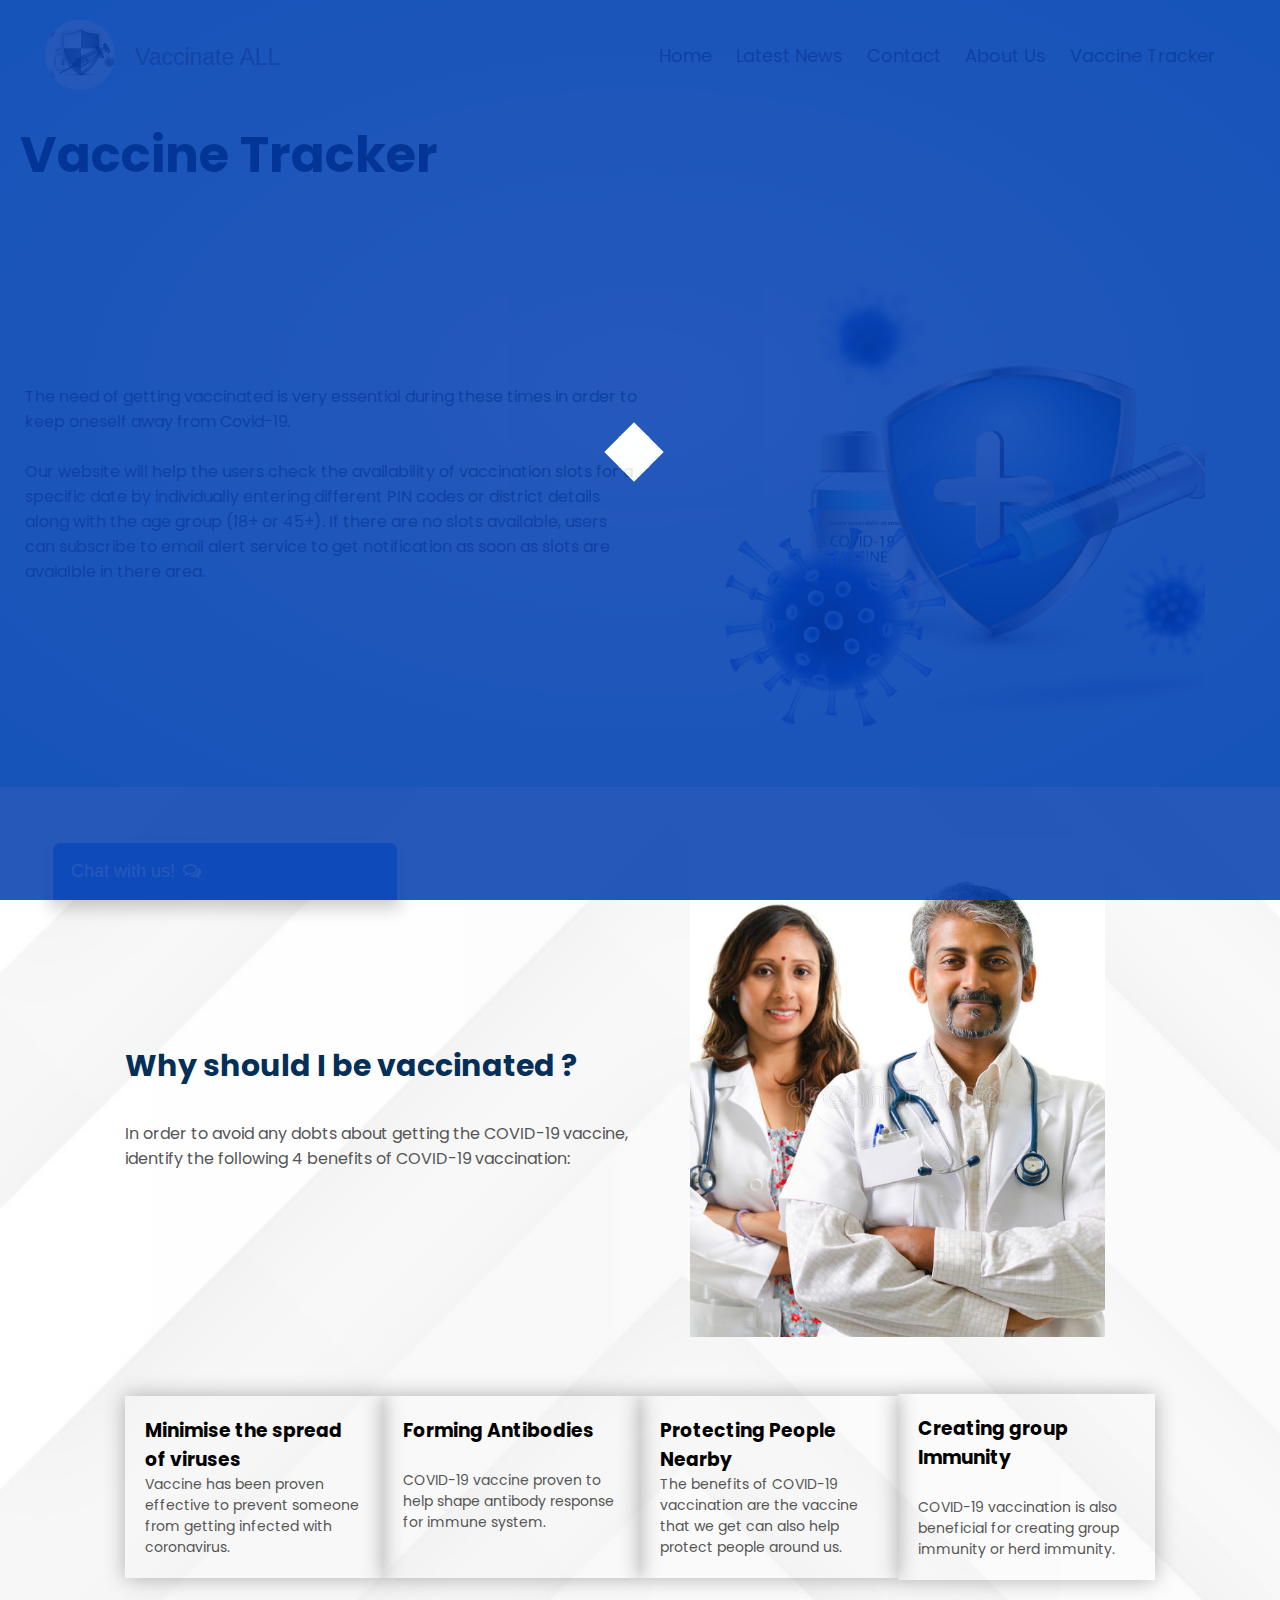
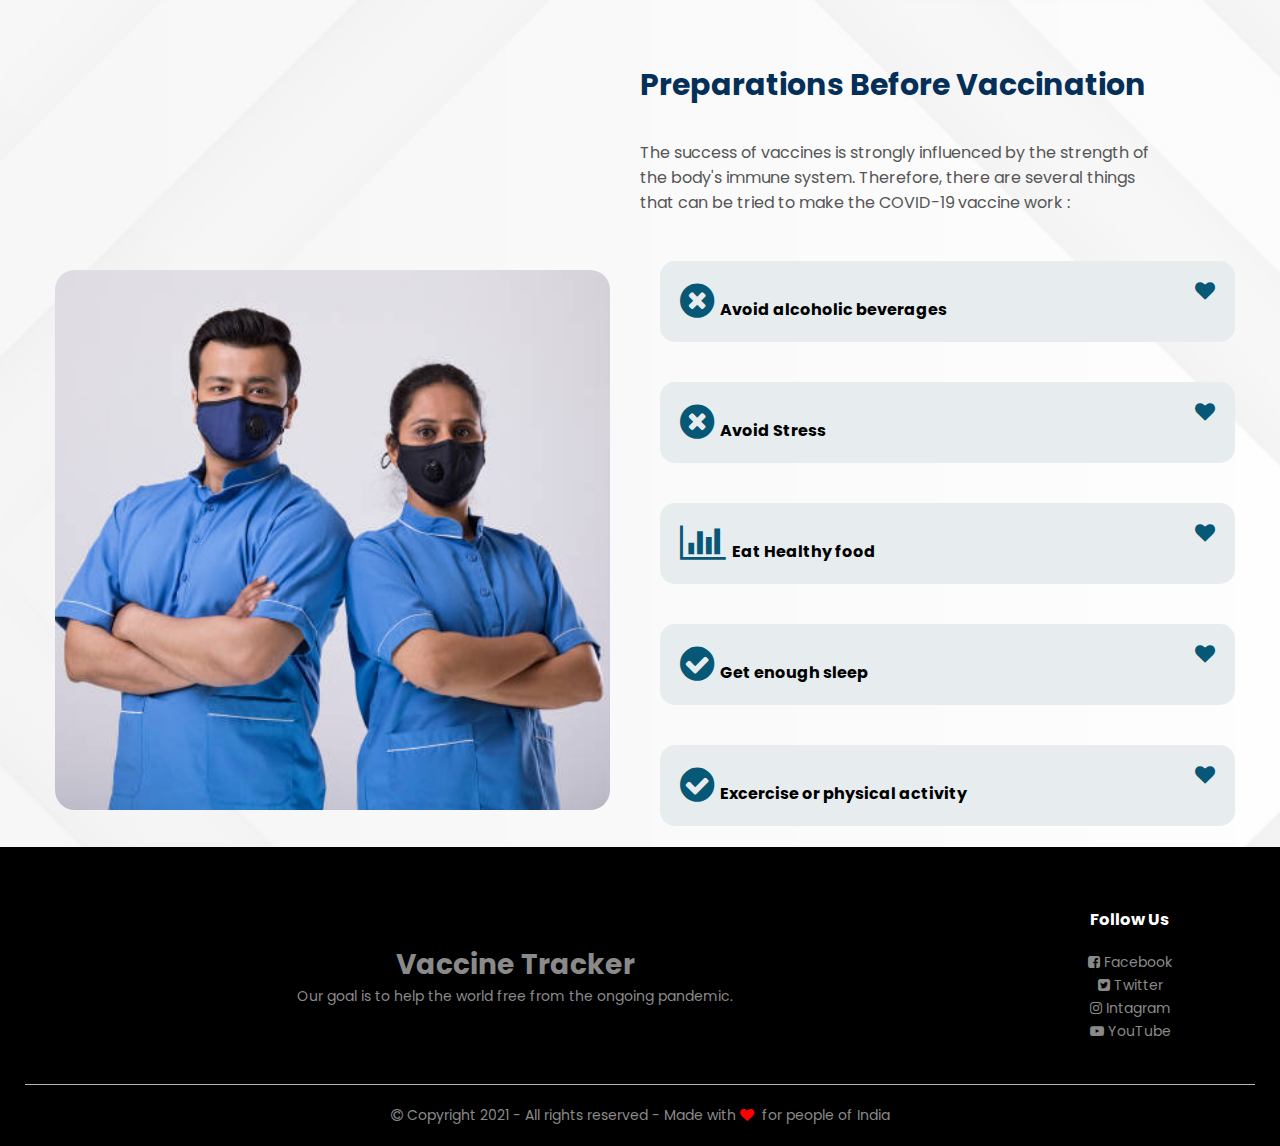
==== index.html @ 8e264b40 "hello" ====
<!DOCTYPE html>
<html lang="en">
  <head>
    <meta charset="UTF-8"/>
    <meta http-equiv="X-UA-Compatible" content="IE=edge" />
    <meta name="viewport" content="width=device-width, initial-scale=1.0, maximum-scale=1, user-scalable=no"/>
    <title>Vaccinate ALL</title>
    <link rel="stylesheet" href="static/style.css" />

    <link rel="icon" href="static/images/fav.png" />
    <link rel="stylesheet" href="static/css/chat.css">
    <link rel="stylesheet" href="static/css/chatbot.css">
    <link rel="stylesheet" href="https://cdnjs.cloudflare.com/ajax/libs/font-awesome/4.7.0/css/font-awesome.min.css">

    <link
      rel="stylesheet"
      href="https://stackpath.bootstrapcdn.com/font-awesome/4.7.0/css/font-awesome.min.css"
      integrity="sha384-wvfXpqpZZVQGK6TAh5PVlGOfQNHSoD2xbE+QkPxCAFlNEevoEH3Sl0sibVcOQVnN"
      crossorigin="anonymous"
    />
    <link rel="preconnect" href="https://fonts.gstatic.com" />
    <link
      href="https://fonts.googleapis.com/css2?family=Poppins:wght@300;400;500;600;700&display=swap"
      rel="stylesheet"
    />

    <script src="https://cdnjs.cloudflare.com/ajax/libs/jquery/3.6.0/jquery.min.js"
      integrity="sha512-894YE6QWD5I59HgZOGReFYm4dnWc1Qt5NtvYSaNcOP+u1T9qYdvdihz0PPSiiqn/+/3e7Jo4EaG7TubfWGUrMQ=="
      crossorigin="anonymous">
    </script>
 
  </head>
  <body>

    <!-- prloader start  -->
    <div id="spinner-wrapper">
      <div class="sk-folding-cube">
        <div class="sk-cube1 sk-cube"></div>
        <div class="sk-cube2 sk-cube"></div>
        <div class="sk-cube4 sk-cube"></div>
        <div class="sk-cube3 sk-cube"></div>
      </div>
    </div>

    <!-- prloader End  -->
    <div class="header">
      <div class="container">
        <div class="navbar">
          <div class="logo">
            <a href="index.html">
              <div class="header-logo">
                <a href="index.html"><img class="image" img src="static/images/favi.png"><div class="name">Vaccinate ALL</div></a>
                
             </div>
             
            </a>
          </div>
          <nav>
            <ul id="MenuItems">

              
              <li><a href="#Home">Home</a></li>
              <li><a href="https://www.news18.com/coronavirus-latest-news/" target="_blank">Latest News</a></li>
              <li><a href="contact.html" target="_blank">Contact</a></li>
              <li><a href="aboutus.html" target="_blank">About Us</a></li>
              <li><a href="cowatch-main/index.html" target="_blank">Vaccine Tracker</a></li>
          </nav>
          <img loading="lazy"
            src="static/img/menu.png"
            alt=""
            class="menu-icon"
            onclick="menutoggle()" />
        </div>


<section id="Home">
        <div class="row">
          <div class="col-2">
            <h1>Vaccine Tracker</h1>
            <p>
              The need of getting vaccinated is very essential during these
              times in order to keep oneself away from Covid-19.
            </p>
            <br />
            <p>
              Our website will help the users check the availability of vaccination
              slots for a specific date by individually entering different PIN
              codes or district details along with the age group (18+ or 45+).
              If there are no slots available, users can subscribe to email
              alert service to get notification as soon as slots are avaialble
              in there area.
            </p>
          </div>

          <div class="col-2">
            <img loading="lazy" src="static/img/vaccine-bg.png" alt="" />
          </div>
        </div>
      </div>
    </div>
  </section>

    <!-- CHAT BAR BLOCK -->
    <div class="chat-bar-collapsible">
      <button id="chat-button" type="button" class="collapsible">Chat with us!
          <i id="chat-icon" style="color: #fff;" class="fa fa-fw fa-comments-o"></i>
      </button>

      <div class="content">
          <div class="full-chat-block">
              <!-- Message Container -->
              <div class="outer-container">
                  <div class="chat-container">
                      <!-- Messages -->
                      <div id="chatbox">
                          <h5 id="chat-timestamp"></h5>
                          <p id="botStarterMessage" class="botText"><span>Loading...</span></p>
                      </div>

                      <!-- User input box -->
                      <div class="chat-bar-input-block">
                          <div id="userInput">
                              <input id="textInput" class="input-box" type="text" name="msg"
                                  placeholder="Tap 'Enter' to send a message">
                              <p></p>
                          </div>

                          <div class="chat-bar-icons">
                              <i id="chat-icon" style="color: crimson;" class="fa fa-fw fa-heart"
                                  onclick="heartButton()"></i>
                              <i id="chat-icon" style="color: #333;" class="fa fa-fw fa-send"
                                  onclick="sendButton()"></i>
                          </div>
                      </div>
                      <div id="chat-bar-bottom">
                          <p></p>
                      </div>
                  </div>
              </div>
          </div>
      </div>
  </div>

    <!-- Scroll Up Button -->
    <button onclick="topFunction()" id="myBtn" title="Go to top">
      <i class="fa fa-chevron-circle-up"></i>
    </button>

   

    <!-- Features -->
    <div class="small-container">
      <div class="row">
        <div class="col-2">
          <h2 style="color: rgb(3, 47, 88)">Why should I be vaccinated ?</h2>
          <p>
            In order to avoid any dobts about getting the COVID-19 vaccine,
            identify the following 4 benefits of COVID-19 vaccination:
          </p>
        </div>
        <div class="col-2">
          <img loading="lazy" src="static/img/doctor-1.jpg" alt="" />
        </div>
      </div>
    </div>

    <div class="small-container">
      <div class="row">
        <div class="col-4">
          <h3>Minimise the spread of viruses</h3>
          <p>
            Vaccine has been proven effective to prevent someone from getting
            infected with coronavirus.
          </p>
        </div>
        <div class="col-4">
          <h3>Forming Antibodies</h3>
          <br />
          <p>
            COVID-19 vaccine proven to help shape antibody response for immune
            system.
          </p>
          <br />
        </div>
        <div class="col-4">
          <h3>Protecting People Nearby</h3>
          <p>
            The benefits of COVID-19 vaccination are the vaccine that we get can
            also help protect people around us.
          </p>
        </div>
        <div class="col-4">
          <h3>Creating group Immunity</h3>
          <br />
          <p>
            COVID-19 vaccination is also beneficial for creating group immunity
            or herd immunity.
          </p>
        </div>
      </div>
    </div>

    <!-- Preparation -->
    <div class="small-container">
      <div class="row">
        <div class="col-2"></div>
        <div class="col-2">
          <h2 style="color: rgb(3, 47, 88)">Preparations Before Vaccination</h2>
          <p>
            The success of vaccines is strongly influenced by the strength of
            the body's immune system. Therefore, there are several things that
            can be tried to make the COVID-19 vaccine work :
          </p>
        </div>
      </div>
    </div>
    <br />

    <div class="prep">
      <div class="container">
        <div class="row">
          <div class="col-2">
            <img loading="lazy" src="static/img/person-1.jpg" alt="" />
          </div>
          <div class="col-2">
            <div class="prat col-md-6">
              <div class="icon-box">
                <!-- <i class="fa fa-check-square"></i> -->
                <h4>
                  <i class="fa fa-times-circle" style="font-size: 40px"></i
                  >&nbsp Avoid alcoholic beverages<i
                    class="last fa fa-heart"
                    style="font-size: 20px"
                  ></i>
                </h4>
              </div>
            </div>
            <div class="prat col-md-6 mt-4 mt-md-0">
              <div class="icon-box">
                <i class="icofont-chart-bar-graph"></i>
                <h4>
                  <i class="fa fa-times-circle" style="font-size: 40px"></i
                  >&nbsp Avoid Stress<i
                    class="last fa fa-heart"
                    style="font-size: 20px"
                  ></i>
                </h4>
              </div>
            </div>
            <div class="prat col-md-6 mt-4 mt-md-0">
              <div class="icon-box">
                <h4>
                  <i class="fa fa-bar-chart" style="font-size: 40px"></i>&nbsp
                  Eat Healthy food<i
                    class="last fa fa-heart"
                    style="font-size: 20px"
                  ></i>
                </h4>
              </div>
            </div>
            <div class="prat col-md-6 mt-4 mt-md-0">
              <div class="icon-box">
                <i class="icofont-settings"></i>
                <h4>
                  <i class="fa fa-check-circle" style="font-size: 40px"></i
                  >&nbsp Get enough sleep<i
                    class="last fa fa-heart"
                    style="font-size: 20px"
                  ></i>
                </h4>
              </div>
            </div>
            <div class="prat col-md-6 mt-4 mt-md-0">
              <div class="icon-box">
                <i class="icofont-settings"></i>
                <h4>
                  <i class="fa fa-check-circle" style="font-size: 40px"></i
                  >&nbsp Excercise or physical activity<i
                    class="last fa fa-heart"
                    style="font-size: 20px"
                  ></i>
                </h4>
              </div>
            </div>
          </div>
        </div>
      </div>
    </div>

    <!-- footer -->
    <section id="end">
    <div class="footer">
      <div class="container">
        <div class="row">
          
          <div class="footer-col-2">
            <h1>Vaccine Tracker</h1>
            <p>Our goal is to help the world free from the ongoing pandemic.</p>
          </div>
          <div class="footer-col-4">
            <h3>Follow Us</h3>
            <ul>
              <li><i class="fa fa-facebook-square"></i> Facebook</li>
              <li><i class="fa fa-twitter-square"></i> Twitter</li>
              <li><i class="fa fa-instagram"></i> Intagram</li>
              <li><i class="fa fa-youtube-play"></i> YouTube</li>
            </ul>
          </div>
        </div>
        <hr />
        <p class="copyright">
          <i class="fa fa-copyright"></i> Copyright 2021 - All rights reserved -
          Made with
          <i class="fa fa-heart" aria-hidden="true" style="color: red"></i
          >&nbsp; for people of India
        </p>
      </div>
    </div>

</section>
    <script>
      var MenuItems = document.getElementById("MenuItems");
      MenuItems.style.maxHeight = "0px";
      function menutoggle() {
        if (MenuItems.style.maxHeight == "0px") {
          MenuItems.style.maxHeight = "200px";
        } else {
          MenuItems.style.maxHeight = "0px";
        }
      }
    </script>

    <!-- Script for Scroll Button -->
    <script>
      //Get the button
      var mybutton = document.getElementById("myBtn");

      // When the user scrolls down 20px from the top of the document, show the button
      window.onscroll = function () {
        scrollFunction();
      };

      function scrollFunction() {
        if (
          document.body.scrollTop > 20 ||
          document.documentElement.scrollTop > 20
        ) {
          mybutton.style.display = "block";
        } else {
          mybutton.style.display = "none";
        }
      }

      // When the user clicks on the button, scroll to the top of the document
      function topFunction() {
        document.body.scrollTop = 0;
        document.documentElement.scrollTo({
          top: 0,
          behavior: "smooth",
        });
      }
    </script>

    </script>
    
    <script>
      //Preloader Start
      $(document).ready(function () {

        preloaderFadeOutTime = 3000;

        function hidePreloader() {
          var preloader = $('#spinner-wrapper');
          preloader.fadeOut(preloaderFadeOutTime);
        }
        hidePreloader();
      });


    </script>

<script src="static/js/responses.js"></script>
<script src="static/js/chat.js"></script>

<script src="https://ajax.googleapis.com/ajax/libs/jquery/3.4.1/jquery.min.js"></script>

</body>
</html>
---- static/style.css ----
* {
  margin: 0;
  padding: 0;
  box-sizing: border-box;
}
body {
  font-family: "Poppins", sans-serif !important;
  background-image: url(img/bg-1.jpg) !important;
  background-size: cover;
  background-repeat: no-repeat;
}

::-webkit-scrollbar {
  width: 15px;
}
::-webkit-scrollbar-thumb {
  background-color: rgba(14, 105, 117, 0.6);
  border-radius: 30px;
}
::-webkit-scrollbar-thumb:hover {
  background-color: #555;
}
#search {
  background-color: #075777;
  border-radius: 5px;
  color: #fff;
  padding: 10px 15px;
  cursor: pointer;
}
#search:hover {
  background-color: #03212c;
}
.navbar {
  display: flex;
  align-items: center;
  padding: 20px;
}
nav {
  flex: 1;
  text-align: right;
}
@import url("https://fonts.googleapis.com/css2?family=Encode+Sans+SC:wght@500&display=swap");
.name {
  font-family: "Encode Sans SC", sans-serif;
  font-size: 23px;
  color: #797070;
  float: left;
  padding-left: 20px;
  padding-top: 10%;
}

li a {
  font-size: 18px;
}

li:hover {
  transform: scale(1.1);
  transition: 0.5s all ease-in-out;
}
select {
  font-size: 18px;
}
li a:hover {
  color: #39393b;
  text-underline-position: below;
  text-underline-offset: transform scale(1.03);
}
ul li::after {
  content: "";
  height: 2px;
  background: #424246;
  display: block;
  margin: auto;
  transition: 0.5s;
  width: 0%;
}

ul li:hover::after {
  width: 100%;
}
.name:hover {
  color: #434646;
  font-weight: 600;
}
.image {
  -webkit-filter: grayscale(100%);
  filter: grayscale(100%);
  -webkit-transition: 0.3s ease-in-out;
  transition: 0.3s ease-in-out;
}
.image:hover {
  -webkit-filter: grayscale(0);
  filter: grayscale(0);
}
img .image {
  padding-left: 0px;
  margin-left: 0px;
}

.image {
  width: 70px;
  float: left;
  height: 70px;
}
.image:hover {
  transform: scale(1.2);
  transition: 0.5s all ease-in-out;
}
nav ul {
  display: inline-block;
  list-style-type: none;
}
nav ul li {
  display: inline-block;
  margin-right: 20px;
}
a {
  text-decoration: none;
  color: #555;
}
p {
  color: #555;
}
.container {
  max-width: 1300px;
  margin: auto;
  padding-left: 25px;
  padding-right: 25px;
}
.row {
  display: flex;
  align-items: center;
  flex-wrap: wrap;
  justify-content: space-around;
}
.prep row {
  background-color: #000;
  color: white;
}
.col-2 {
  flex-basis: 50%;
  min-width: 300px;
}
.col-2 img {
  max-width: 100%;
  height: 600px;
  padding: 50px;
  object-fit: cover;
}
.col-2 h1 {
  font-size: 50px;
  line-height: 60px;
  margin: 25px 0;
}
.header {
  background: radial-gradient(#fff, #8bddf7);
}
.header .row {
  margin-top: 70px;
}
.menu-icon {
  width: 28px;
  margin-left: 20px;
  display: none;
}

/* *********PreLoader Start ************* */
.sk-folding-cube {
  position: absolute;
  top: 48%;
  left: 48%;
  width: 40px;
  height: 40px;
  position: relative;
  -webkit-transform: rotateZ(45deg);
  transform: rotateZ(45deg);
}

.sk-folding-cube .sk-cube {
  float: left;
  width: 50%;
  height: 50%;
  position: relative;
  -webkit-transform: scale(1.1);
  transform: scale(1.1);
}

.sk-folding-cube .sk-cube:before {
  content: "";
  position: absolute;
  top: 0;
  left: 0;
  width: 100%;
  height: 100%;
  background-color: #fff;
  -webkit-animation: sk-foldCubeAngle 2.4s infinite linear both;
  animation: sk-foldCubeAngle 2.4s infinite linear both;
  -webkit-transform-origin: 100% 100%;
  transform-origin: 100% 100%;
}

.sk-folding-cube .sk-cube2 {
  -webkit-transform: scale(1.1) rotateZ(90deg);
  transform: scale(1.1) rotateZ(90deg);
}

.sk-folding-cube .sk-cube3 {
  -webkit-transform: scale(1.1) rotateZ(180deg);
  transform: scale(1.1) rotateZ(180deg);
}

.sk-folding-cube .sk-cube4 {
  -webkit-transform: scale(1.1) rotateZ(270deg);
  transform: scale(1.1) rotateZ(270deg);
}

.sk-folding-cube .sk-cube2:before {
  -webkit-animation-delay: 0.3s;
  animation-delay: 0.3s;
}

.sk-folding-cube .sk-cube3:before {
  -webkit-animation-delay: 0.6s;
  animation-delay: 0.6s;
}

.sk-folding-cube .sk-cube4:before {
  -webkit-animation-delay: 0.9s;
  animation-delay: 0.9s;
}

/* search by district styles */

#Home h1 {
  position: absolute;
  left: 20px;
  top: 100px;
}

@-webkit-keyframes sk-foldCubeAngle {
  0%,
  10% {
    -webkit-transform: perspective(140px) rotateX(-180deg);
    transform: perspective(140px) rotateX(-180deg);
    opacity: 0;
  }
  25%,
  75% {
    -webkit-transform: perspective(140px) rotateX(0deg);
    transform: perspective(140px) rotateX(0deg);
    opacity: 1;
  }
  90%,
  100% {
    -webkit-transform: perspective(140px) rotateY(180deg);
    transform: perspective(140px) rotateY(180deg);
    opacity: 0;
  }
}

@keyframes sk-foldCubeAngle {
  0%,
  10% {
    -webkit-transform: perspective(140px) rotateX(-180deg);
    transform: perspective(140px) rotateX(-180deg);
    opacity: 0;
  }
  25%,
  75% {
    -webkit-transform: perspective(140px) rotateX(0deg);
    transform: perspective(140px) rotateX(0deg);
    opacity: 1;
  }
  90%,
  100% {
    -webkit-transform: perspective(140px) rotateY(180deg);
    transform: perspective(140px) rotateY(180deg);
    opacity: 0;
  }
}

#spinner-wrapper {
  position: fixed;
  top: 0;
  left: 0;
  right: 0;
  bottom: 0;
  background-color: #033eaf;
  z-index: 999999;
}

/* Preloader End */

/* Brands */

.brands {
  margin: 100px auto;
}
.col-5 {
  width: 160px;
}
.col-5 img {
  width: 100%;
  cursor: pointer;
  filter: grayscale(100%);
}
.col-5 img:hover {
  filter: grayscale(0);
}

/* Features */
.small-container {
  max-width: 1080px;
  margin: auto;
  padding-left: 25px;
  padding-right: 25px;
}
.col-4 {
  flex-basis: 25%;
  padding: 10px;
  min-width: 200px;
  margin-bottom: 50px;
  transition: transform 0.5s;
}
.col-4:hover {
  transform: translateY(-5px);
}
.col-4 p {
  font-size: 14px;
}
.col-2 h2 {
  font-size: 30px;
  line-height: 60px;
  margin: 25px 0;
}
.col-4 {
  /* margin-right: 5px; */
  flex-basis: 25%;
  padding: 20px;
  min-width: 200px;
  margin-bottom: 50px;
  transition: transform 0.5s;
  box-shadow: 0 0 20px 0px rgba(0, 0, 0, 0.3);
}
.col-4 img {
  width: 100%;
}
.col-4 p {
  font-size: 14px;
}
.col-4:hover {
  transform: translateY(-5px);
}

/* preparation */
h4 {
  text-align: justify;
}
.prat {
  padding: 20px;
}
.last {
  float: right;
}
.prat .icon-box {
  padding: 20px;
  border-radius: 15px;
  background-color: rgb(231, 237, 238);
}
.prat .icon-box:hover {
  box-shadow: 0 0 20px 0px rgba(0, 0, 0, 0.1);
  transition: transform 0.5s;
  transform: translateY(-10px);
}
.prat p {
  text-align: center;
}
.prep .container img {
  border-radius: 50px;
  padding: 30px;
}
.prep .fa {
  color: #075777;
  font-size: 40px;
}
#prept.row {
  width: 70px !important;
  height: 100%;
}
/* Footer */
.footer {
  background: #000;
  color: #8a8a8a;
  font-size: 14px;
  padding: 60px 0 20px;
}
.footer p {
  color: #8a8a8a;
}
.footer h3 {
  color: #fff;
  margin-bottom: 20px;
}
.footer-col-1,
.footer-col-2,
.footer-col-3,
.footer-col-4 {
  min-width: 250px;
  margin-bottom: 20px;
}
.footer-col-1 {
  flex-basis: 30%;
}
.footer-col-2 {
  flex: 1;
  text-align: center;
}
.footer-col-2 img {
  width: 180px;
  margin-bottom: 20px;
}
.footer-col-3,
.footer-col-4 {
  flex-basis: 12%;
  text-align: center;
}
ul {
  list-style-type: none;
}
.app-logo {
  margin-top: 20px;
}
.app-logo img {
  width: 140px;
}
.footer hr {
  border: none;
  background: #b5b5b5;
  height: 1px;
  margin: 20px 0;
}
.copyright {
  text-align: center;
}
#myBtn {
  display: none;
  position: fixed;
  bottom: 20px;
  right: 30px;
  z-index: 99;
  font-size: 18px;
  border: none;
  outline: none;
  background-color: rgba(14, 105, 117, 0.6);
  color: white;
  cursor: pointer;
  padding: 15px;
  border-radius: 4px;
}

#myBtn:hover {
  background-color: #555;
}

#MenuItems {
  z-index: 1;
}

/* --------------media query for menu------------------ */

@media only screen and (max-width: 800px) {
  nav ul {
    position: absolute;
    top: 70px;
    left: 0;
    background: #333;
    width: 100%;
    overflow: hidden;
    transition: max-height 0.5s;
  }
  nav ul li {
    display: block;
    margin-right: 50px;
    margin-top: 10px;
    margin-bottom: 10px;
  }
  nav ul li a {
    color: #fff;
  }
  .menu-icon {
    display: flex;
    cursor: pointer;
  }
  .name {
    visibility: hidden;
  }
  li a:hover {
    color: white;
    text-underline-position: below;
    text-underline-offset: transform scale(1.03);
    z-index: 20;
  }
}

@media only screen and (max-width: 600px) {
  .row {
    text-align: center;
  }
  .col-2,
  .col-3,
  .col-4 {
    flex-basis: 100%;
  }
  .single-product .row {
    text-align: left;
  }
  .single-product .col-2 {
    padding: 20px 0;
  }
  .single-product h1 {
    font-size: 26px;
    line-height: 32px;
  }
  .cart-info p {
    display: none;
  }
}
---- static/css/chat.css ----
.chat-bar-collapsible {
    position: fixed;
    bottom: 0;
    left: 50px;
    box-shadow: 0 8px 16px 0 rgba(0, 0, 0, 0.2);
    z-index: 1;
}

.collapsible{
    background-color: rgb(82, 151, 255);
    color: white;
    cursor: pointer;
    padding: 18px;
    width: 350px;
    text-align: left;
    outline: none;
    font-size: 18px;
    border-radius: 10px 10px 0px 0px;
    border: 3px solid white;
    border-bottom: none;
}

.content{
    max-height: 0;
    overflow: hidden;
    transition: max-height 0.2s ease-out;
    background-color: #f1f1f1;
}

.full-chat-block {
    width: 350px;
    background: white;
    text-align: center;
    overflow: auto;
    scrollbar-width: none;
    height: max-content;
    transition: max-height 0.2s ease-out;
}

.outer-container {
    min-height: 500px;
    bottom: 0%;
    position: relative;
}

.chat-container {
    max-height: 500px;
    width: 100%;
    position: absolute;
    bottom: 0;
    left: 0;
    scroll-behavior: smooth;
    hyphens: auto;
}

.chat-container::-webkit-scrollbar {
    display: none;
}

.chat-bar-input-block {
    display: flex;
    float: left;
    box-sizing: border-box;
    justify-content: space-between;
    width: 100%;
    align-items: center;
    background-color: rgb(235, 235, 235);
    border-radius: 10px 10px 0px 0px;
    padding: 10px 0px 10px 10px;
}

.chat-bar-icons {
    display: flex;
    justify-content: space-evenly;
    box-sizing: border-box;
    width: 25%;
    float: right;
    font-size: 20px;
}

#chat-icon:hover {
    opacity: .7;
}

/* Chat bubbles */

#userInput {
    width: 75%;
}

.input-box {
    float: left;
    border: none;
    box-sizing: border-box;
    width: 100%;
    border-radius: 10px;
    padding: 10px;
    font-size: 16px;
    color: #000;
    background-color: white;
    outline: none
}

.userText {
    color: white;
    font-family: Helvetica;
    font-size: 16px;
    font-weight: normal;
    text-align: right;
    clear: both;
}

.userText span {
    line-height: 1.5em;
    display: inline-block;
    background: #5ca6fa;
    padding: 10px;
    border-radius: 8px;
    border-bottom-right-radius: 2px;
    max-width: 80%;
    margin-right: 10px;
    animation: floatup .5s forwards
}

.botText {
    color: #000;
    font-family: Helvetica;
    font-weight: normal;
    font-size: 16px;
    text-align: left;
}

.botText span {
    line-height: 1.5em;
    display: inline-block;
    background: #e0e0e0;
    padding: 10px;
    border-radius: 8px;
    border-bottom-left-radius: 2px;
    max-width: 80%;
    margin-left: 10px;
    animation: floatup .5s forwards
}

@keyframes floatup {
    from {
        transform: translateY(14px);
        opacity: .0;
    }
    to {
        transform: translateY(0px);
        opacity: 1;
    }
}

@media screen and (max-width:600px) {
    .full-chat-block {
        width: 100%;
        border-radius: 0px;
    }
    .chat-bar-collapsible {
        position: fixed;
        bottom: 0;
        right: 0;
        width: 100%;
    }
    .collapsible {
        width: 100%;
        border: 0px;
        border-top: 3px solid white;
        border-radius: 0px;
    }
}
---- static/css/chatbot.css ----
html {
    scroll-behavior: smooth;
    font-family: Helvetica, sans-serif, Arial;
}

body{
    margin: 0 auto;
    background-color: #222;
}
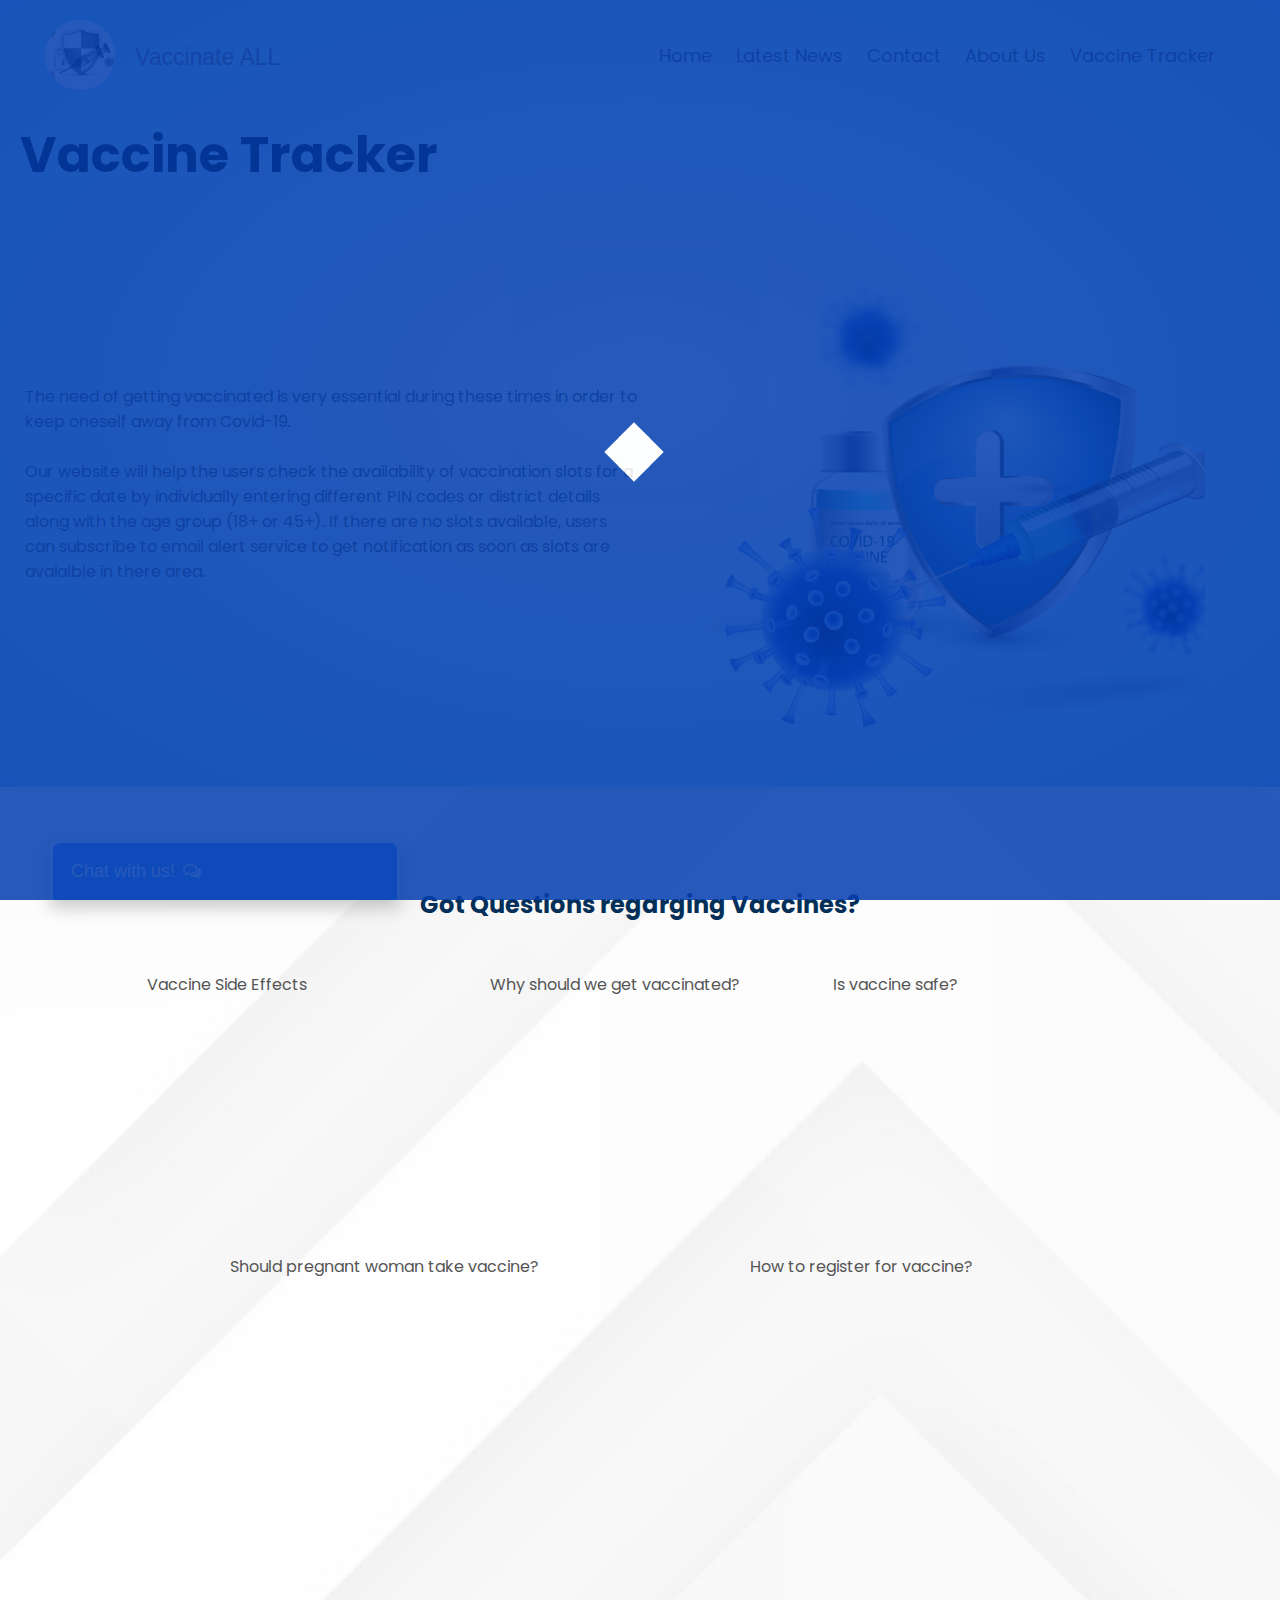
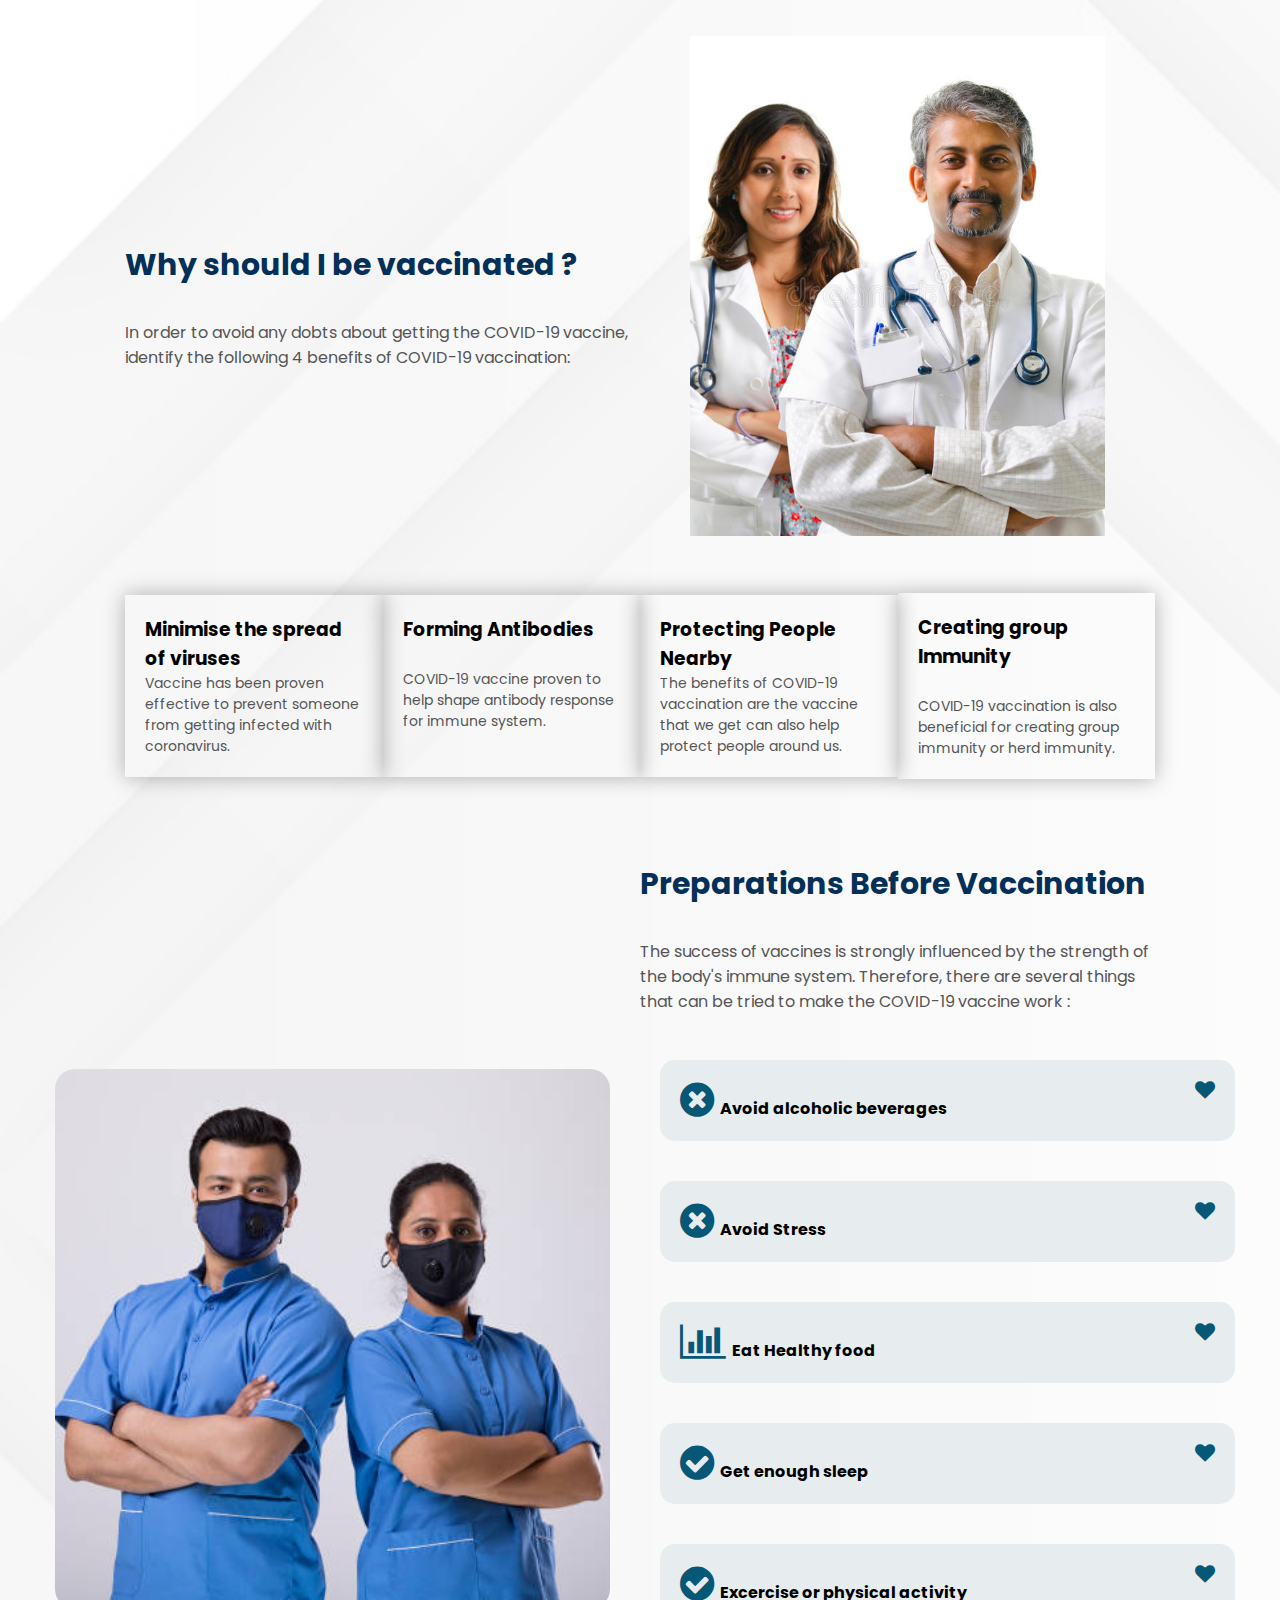
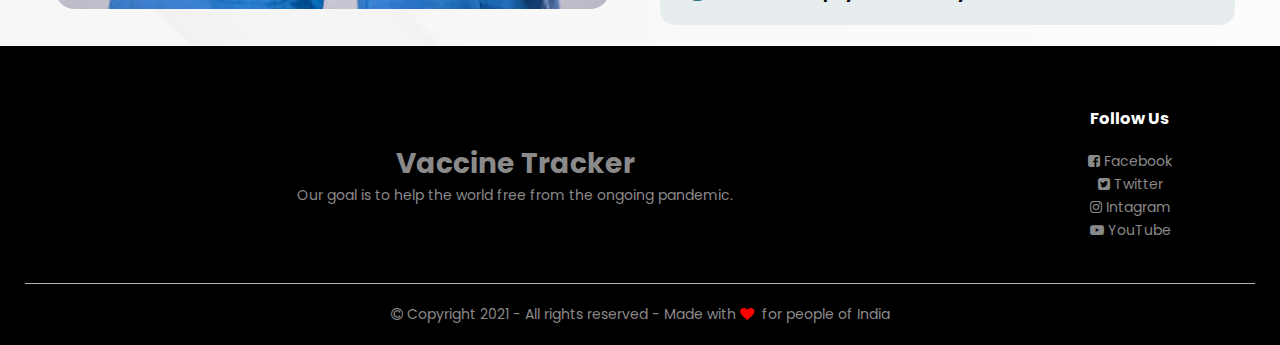
==== commit 214cd5ea: "youtube links added" ====
--- a/index.html
+++ b/index.html
@@ -146,7 +146,37 @@
       <i class="fa fa-chevron-circle-up"></i>
     </button>
 
-   
+    <div class="brands">
+      <div class="small-container">
+        <div>
+          <h2 style="color: rgb(3, 47, 88); text-align: center;">Got Questions regarging Vaccines?</h2><br><br>
+        </div>
+        <div class="row">
+         
+          <div class="col-3">
+            <p>Vaccine Side Effects</p>
+            <iframe width="300" height="200" src="https://www.youtube.com/embed/F6NKbQzo4aE" title="YouTube video player" frameborder="0" allow="accelerometer; autoplay; clipboard-write; encrypted-media; gyroscope; picture-in-picture" allowfullscreen></iframe>
+          </div>
+          <div class="col-3">
+            <p>Why should we get vaccinated?</p>
+            <iframe width="300" height="200" src="https://www.youtube.com/embed/Pao8171B354" title="YouTube video player" frameborder="0" allow="accelerometer; autoplay; clipboard-write; encrypted-media; gyroscope; picture-in-picture" allowfullscreen></iframe>
+          </div>
+          <div class="col-3">
+            <p>Is vaccine safe?</p>
+            <iframe width="300" height="200" src="https://www.youtube.com/embed/bFJOpzMGvPw" title="YouTube video player" frameborder="0" allow="accelerometer; autoplay; clipboard-write; encrypted-media; gyroscope; picture-in-picture" allowfullscreen></iframe>
+          </div>
+          <div class="col-3">
+            <p style="padding-top: 50px;">Should pregnant woman take vaccine?</p>
+            <iframe width="300" height="200" src="https://www.youtube.com/embed/mOD1OKEk2e8" title="YouTube video player" frameborder="0" allow="accelerometer; autoplay; clipboard-write; encrypted-media; gyroscope; picture-in-picture" allowfullscreen></iframe>
+          </div>
+          <div class="col-3">
+            <p style="padding-top: 50px;">How to register for vaccine?</p>
+            <iframe width="300" height="200" src="https://www.youtube.com/embed/io-oreIAuTM" title="YouTube video player" frameborder="0" allow="accelerometer; autoplay; clipboard-write; encrypted-media; gyroscope; picture-in-picture" allowfullscreen></iframe>
+          </div>
+        </div>
+      </div>
+    </div>
+
 
     <!-- Features -->
     <div class="small-container">
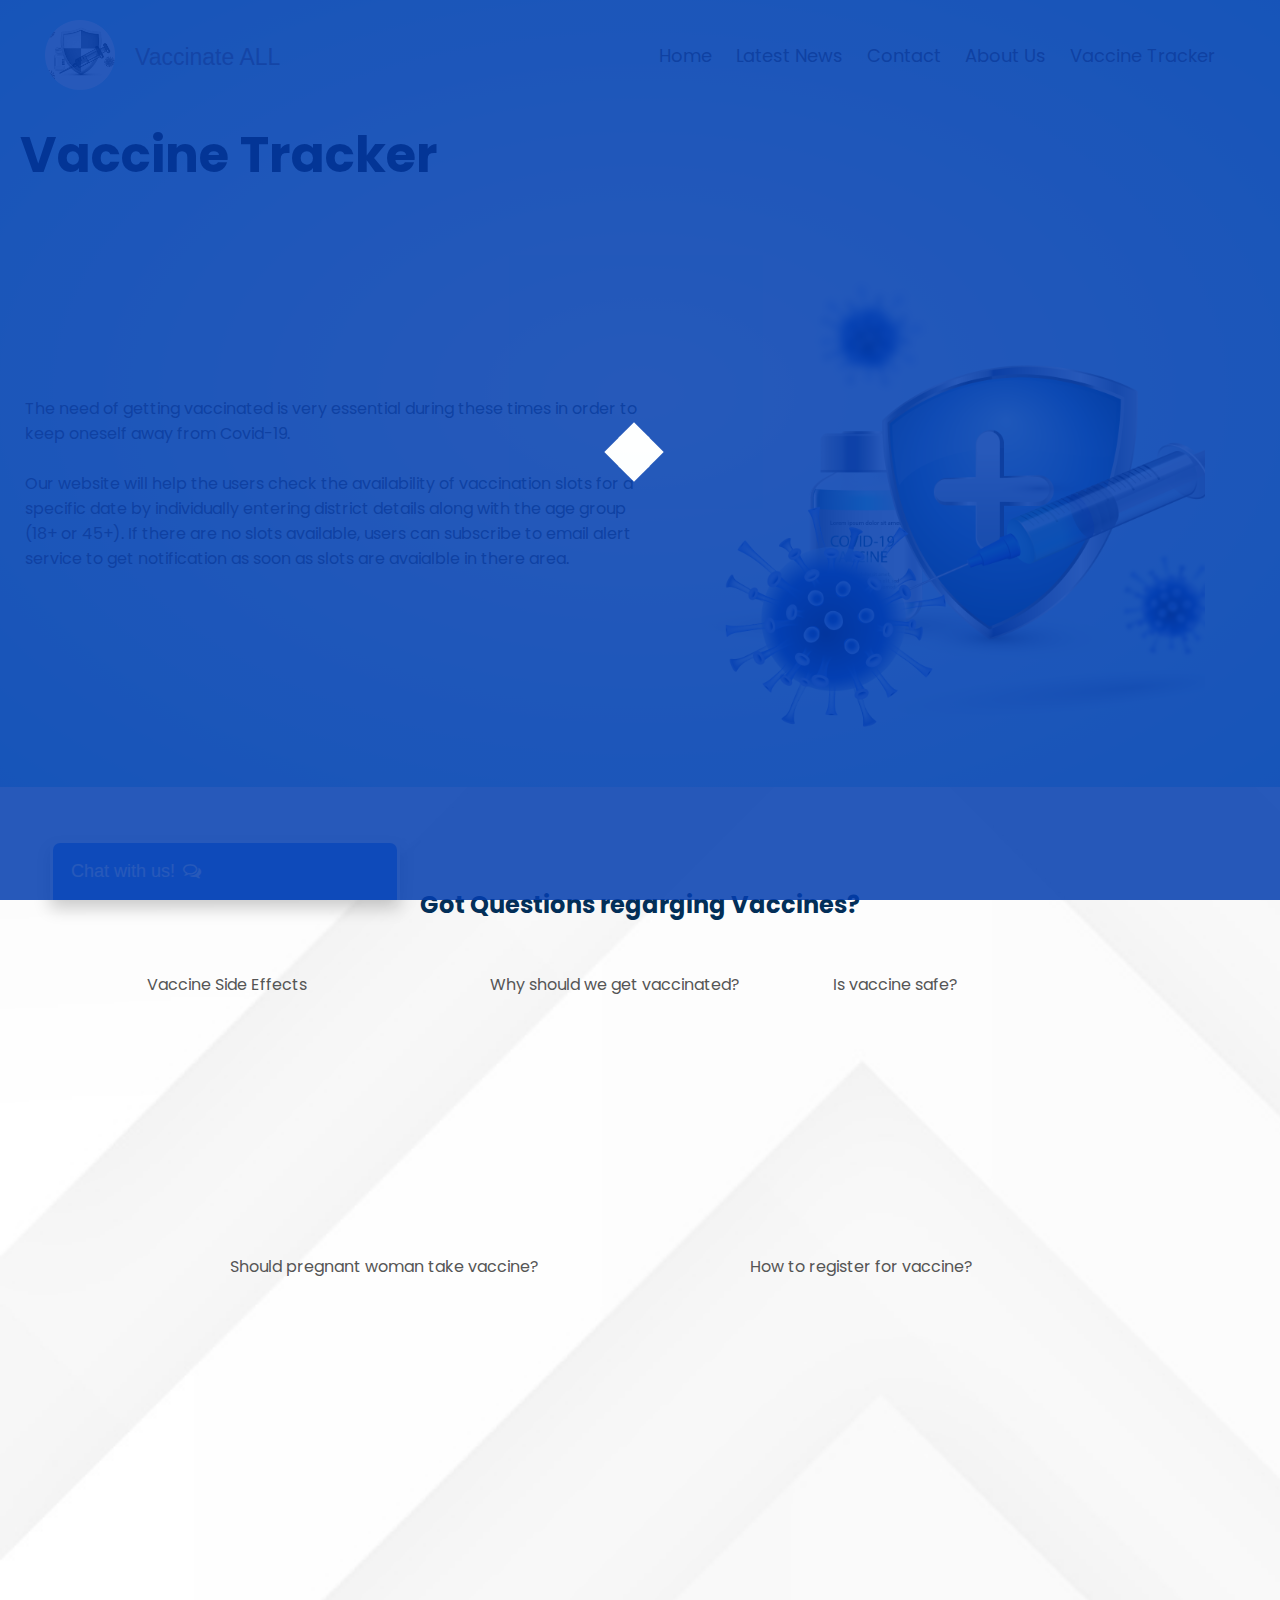
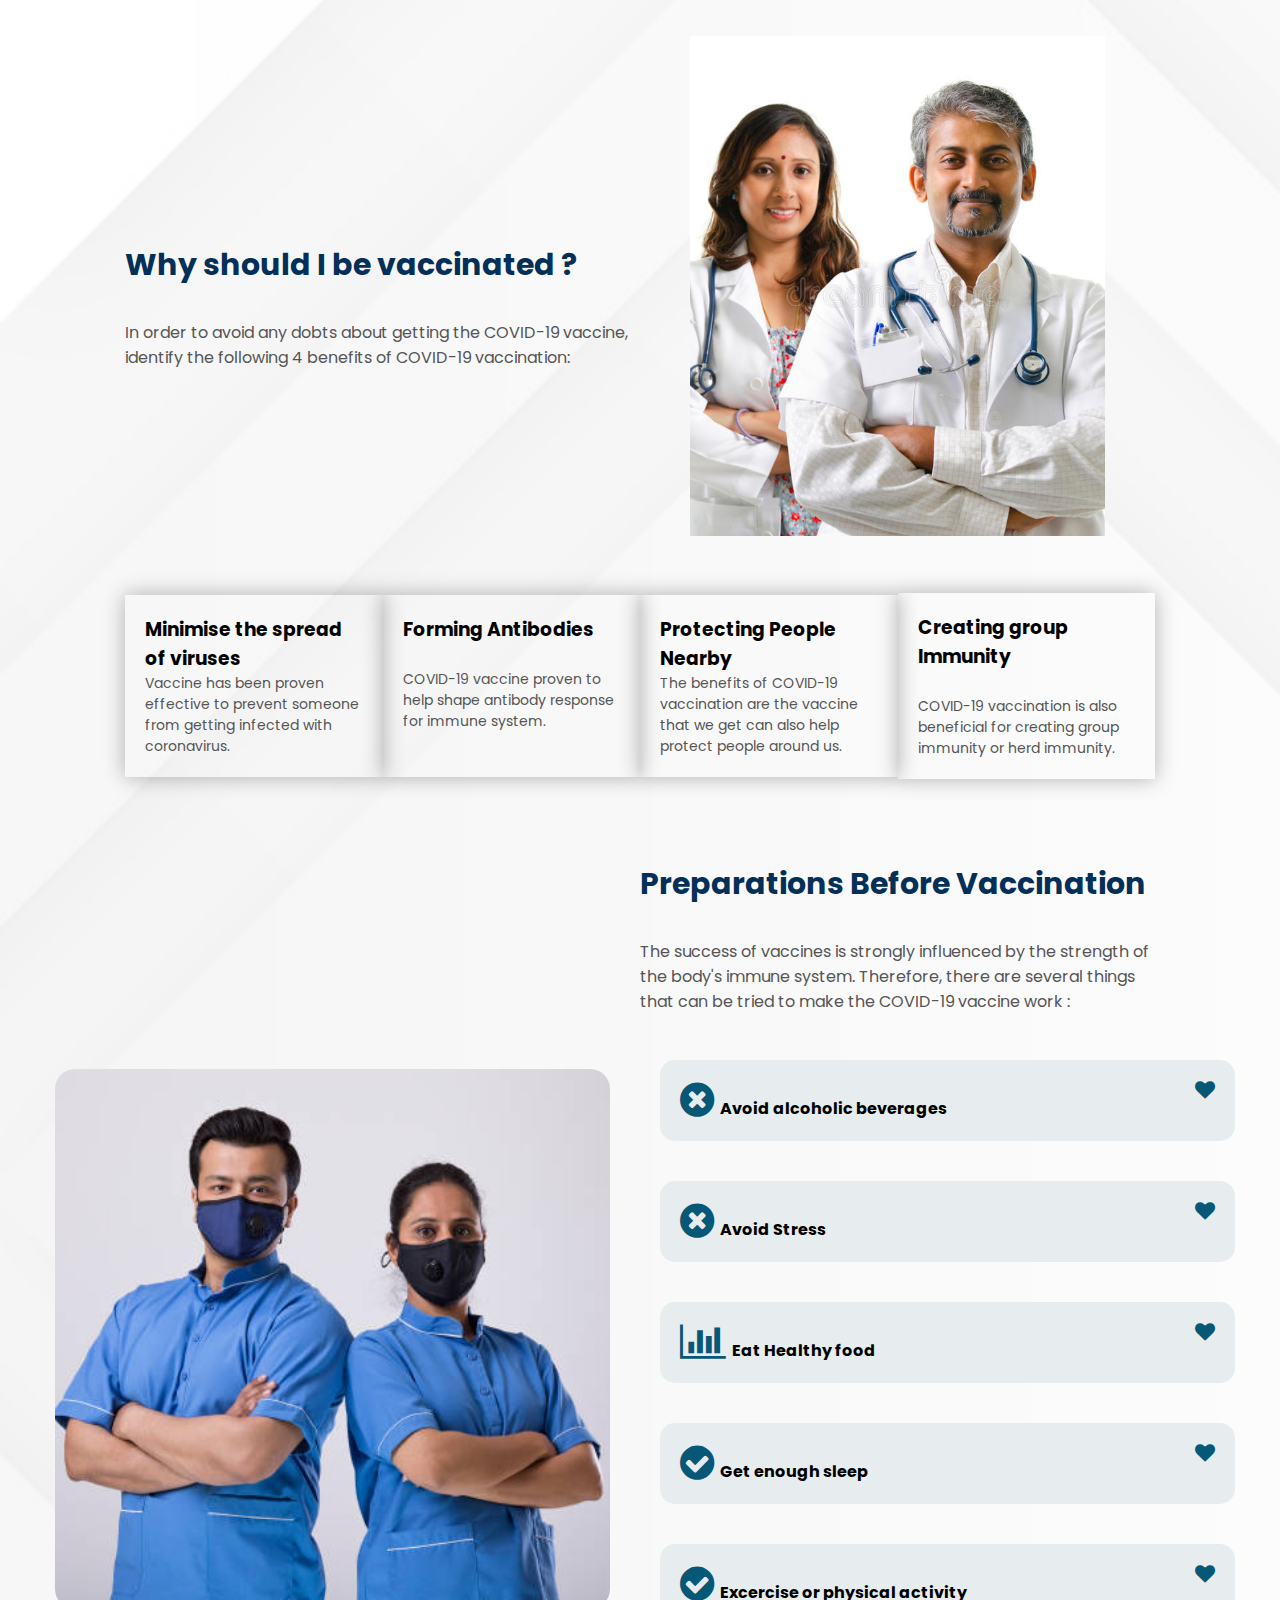
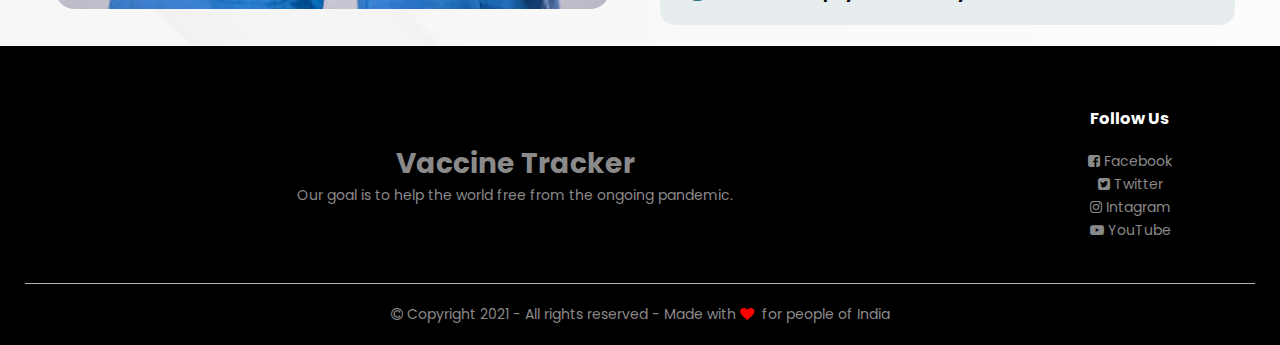
==== commit 06bf6584: "Update index.html" ====
--- a/index.html
+++ b/index.html
@@ -84,8 +84,7 @@
             <br />
             <p>
               Our website will help the users check the availability of vaccination
-              slots for a specific date by individually entering different PIN
-              codes or district details along with the age group (18+ or 45+).
+              slots for a specific date by individually entering district details along with the age group (18+ or 45+).
               If there are no slots available, users can subscribe to email
               alert service to get notification as soon as slots are avaialble
               in there area.
